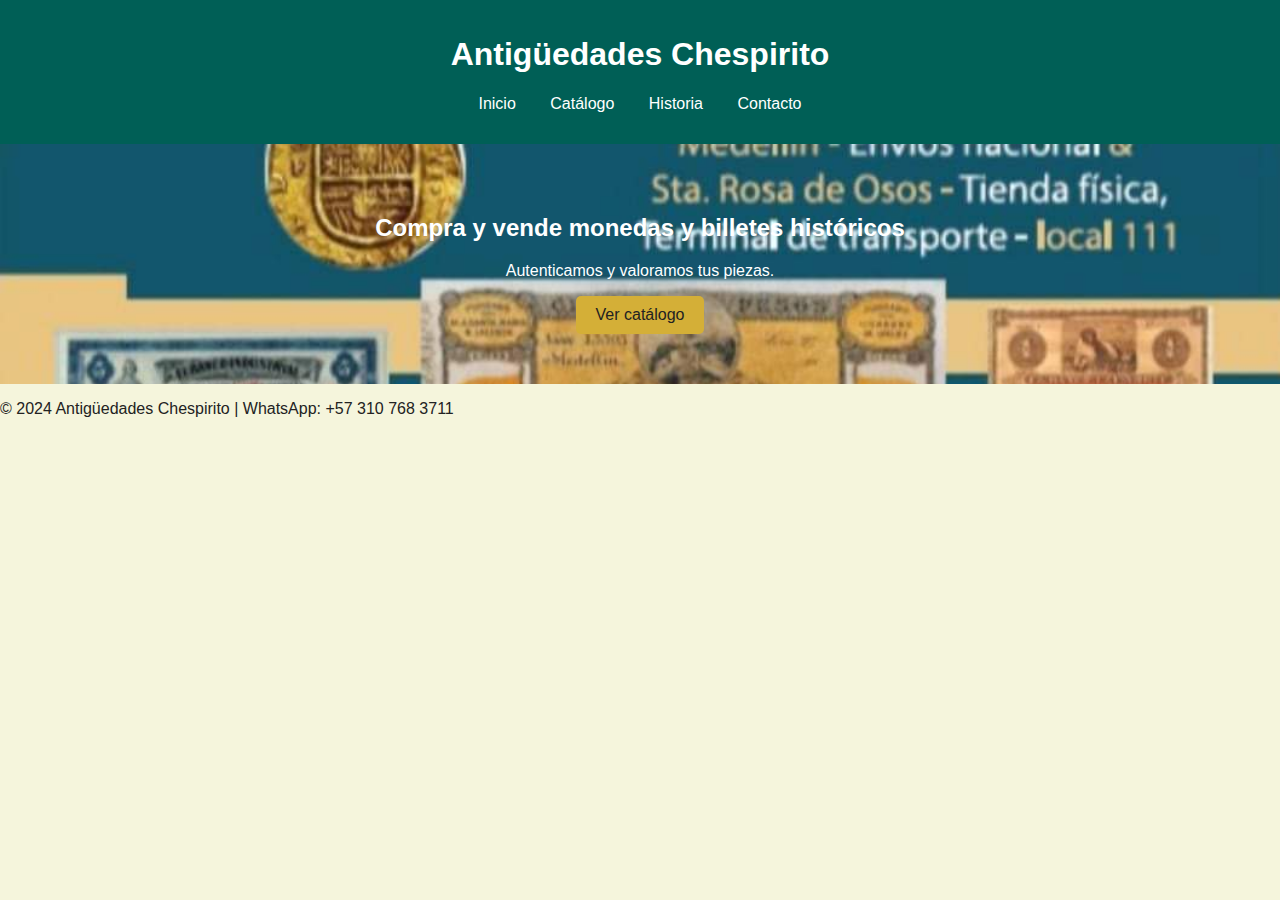
==== index.html @ 01500f8a "Creada la página inicial #2" ====
<!DOCTYPE html>
<html lang="es">
  <head>
    <meta charset="UTF-8" />
    <meta name="viewport" content="width=device-width, initial-scale=1.0" />
    <title>Antigüedades Chespirito | Compra y Venta</title>
    <link rel="stylesheet" href="css/styles.css" />
  </head>

  <body>
    <header>
      <h1>Antigüedades Chespirito</h1>
      <nav>
        <ul>
          <li><a href="index.html">Inicio</a></li>
          <li><a href="catalogo.html">Catálogo</a></li>
          <li><a href="historia.html">Historia</a></li>
          <li><a href="contacto.html">Contacto</a></li>
        </ul>
      </nav>
    </header>

    <section class="hero">
      <h2>Compra y vende monedas y billetes históricos</h2>
      <p>Autenticamos y valoramos tus piezas.</p>
      <a href="catalogo.html" class="btn">Ver catálogo</a>
    </section>

    <footer>
      <p>© 2024 Antigüedades Chespirito | WhatsApp: +57 310 768 3711</p>
    </footer>
  </body>
</html>
---- css/styles.css ----
body {
  font-family: "Open Sans", sans-serif;
  margin: 0;
  padding: 0;
  background-color: #f5f5dc;
  color: #222;
}

header {
  background: #005f56;
  padding: 15px;
  text-align: center;
  color: white;
}

nav ul {
  list-style: none;
  padding: 0;
}

nav ul li {
  display: inline;
  margin: 0 15px;
}

nav ul li a {
  color: white;
  text-decoration: none;
}

.hero {
  text-align: center;
  padding: 50px;
  background: url("../assets/banner.jpg") no-repeat center;
  background-size: cover;
  color: white;
}

.btn {
  display: inline-block;
  background: #d4af37;
  color: #222;
  padding: 10px 20px;
  text-decoration: none;
  border-radius: 5px;
}
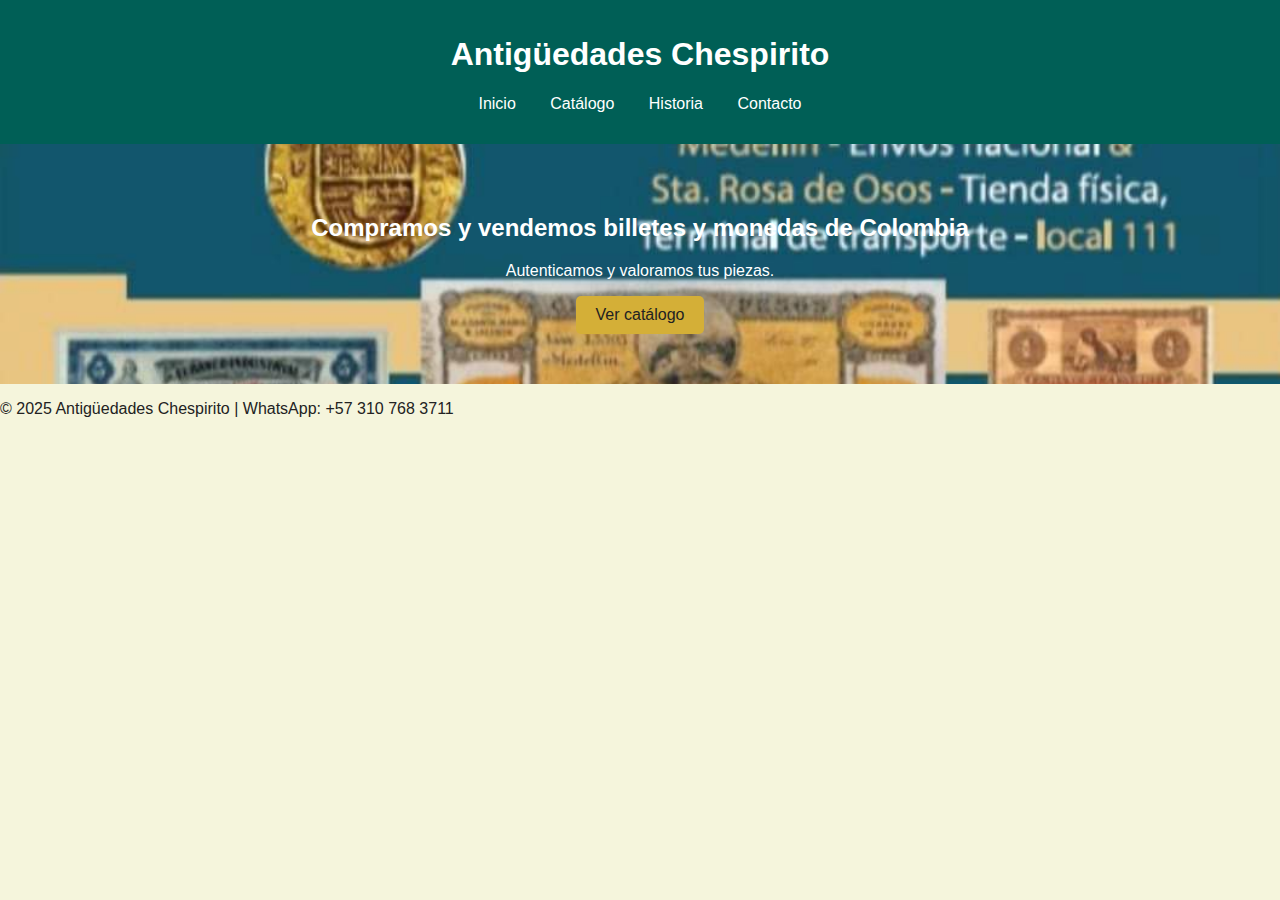
==== commit f6e677ac: "Craeda página para catálogo de billetes y monedas #3" ====
--- a/index.html
+++ b/index.html
@@ -21,13 +21,13 @@
     </header>
 
     <section class="hero">
-      <h2>Compra y vende monedas y billetes históricos</h2>
+      <h2>Compramos y vendemos billetes y monedas de Colombia</h2>
       <p>Autenticamos y valoramos tus piezas.</p>
       <a href="catalogo.html" class="btn">Ver catálogo</a>
     </section>
 
     <footer>
-      <p>© 2024 Antigüedades Chespirito | WhatsApp: +57 310 768 3711</p>
+      <p>© 2025 Antigüedades Chespirito | WhatsApp: +57 310 768 3711</p>
     </footer>
   </body>
 </html>
--- a/css/styles.css
+++ b/css/styles.css
@@ -44,3 +44,28 @@
   text-decoration: none;
   border-radius: 5px;
 }
+
+.catalogo {
+  text-align: center;
+  padding: 50px;
+}
+
+.grid {
+  display: flex;
+  justify-content: center;
+  flex-wrap: wrap;
+  gap: 20px;
+}
+
+.item {
+  background: white;
+  padding: 15px;
+  border-radius: 8px;
+  box-shadow: 0 2px 5px rgba(0, 0, 0, 0.2);
+  width: 250px;
+}
+
+.item img {
+  width: 100%;
+  border-radius: 5px;
+}
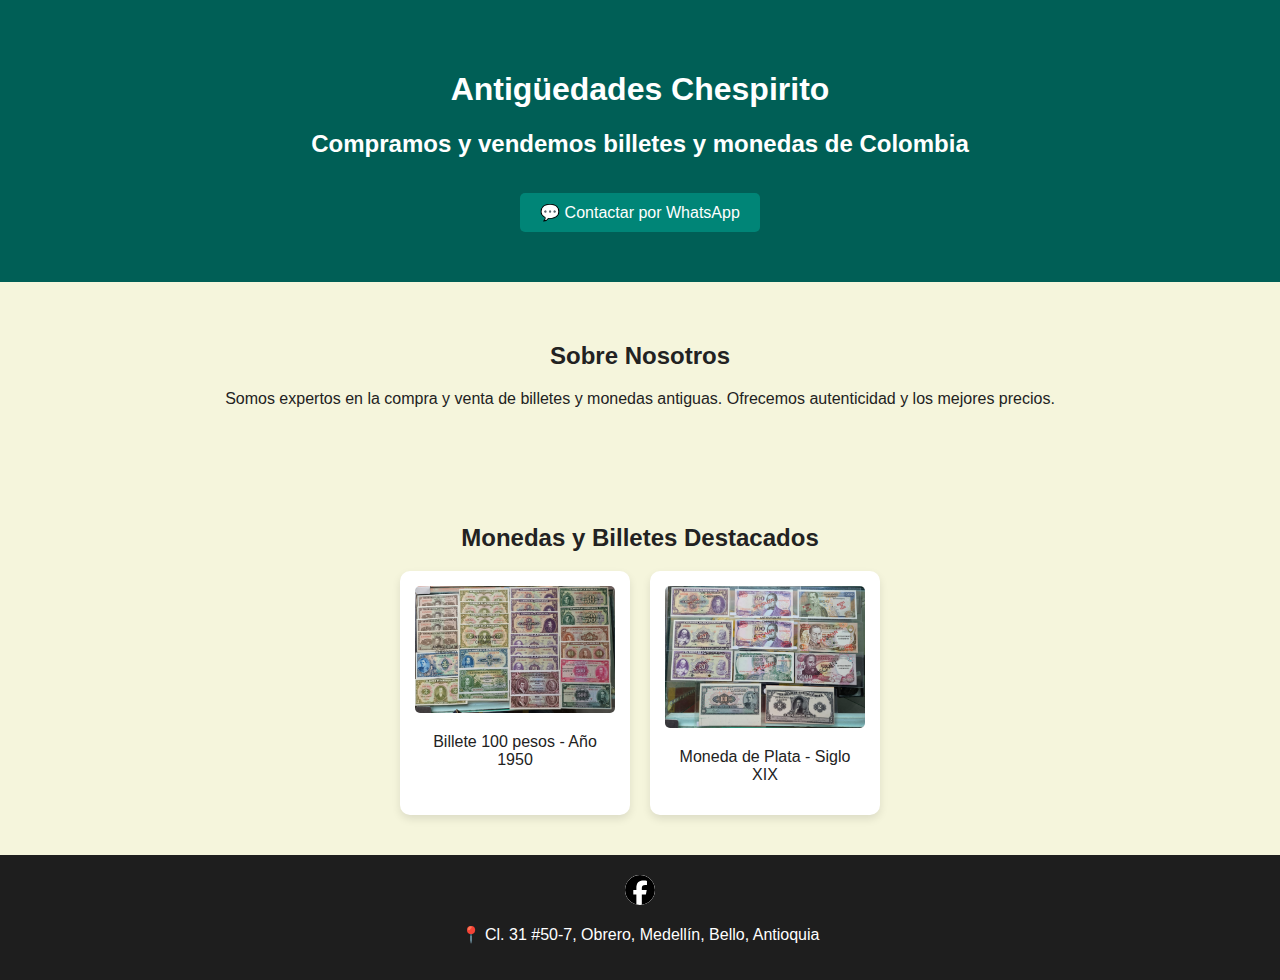
==== commit 0d08981b: "Modificada página inicial #2" ====
--- a/index.html
+++ b/index.html
@@ -3,31 +3,57 @@
   <head>
     <meta charset="UTF-8" />
     <meta name="viewport" content="width=device-width, initial-scale=1.0" />
-    <title>Antigüedades Chespirito | Compra y Venta</title>
+    <title>
+      Antigüedades Chespirito | Compra y Venta de monedas y billetes
+    </title>
     <link rel="stylesheet" href="css/styles.css" />
   </head>
 
   <body>
-    <header>
+    <header class="hero">
       <h1>Antigüedades Chespirito</h1>
-      <nav>
-        <ul>
-          <li><a href="index.html">Inicio</a></li>
-          <li><a href="catalogo.html">Catálogo</a></li>
-          <li><a href="historia.html">Historia</a></li>
-          <li><a href="contacto.html">Contacto</a></li>
-        </ul>
-      </nav>
+      <h2>Compramos y vendemos billetes y monedas de Colombia</h2>
+      <a href="https://wa.me/573107683711" class="btn-whatsapp" target="_blank">
+        💬 Contactar por WhatsApp
+      </a>
     </header>
 
-    <section class="hero">
-      <h2>Compramos y vendemos billetes y monedas de Colombia</h2>
-      <p>Autenticamos y valoramos tus piezas.</p>
-      <a href="catalogo.html" class="btn">Ver catálogo</a>
+    <section class="about">
+      <h2>Sobre Nosotros</h2>
+      <p>
+        Somos expertos en la compra y venta de billetes y monedas antiguas.
+        Ofrecemos autenticidad y los mejores precios.
+      </p>
+    </section>
+
+    <section class="products">
+      <h2>Monedas y Billetes Destacados</h2>
+      <div class="product-grid">
+        <div class="product-card">
+          <img src="assets/image1.jpg" alt="Billete antiguo" />
+          <p>Billete 100 pesos - Año 1950</p>
+        </div>
+        <div class="product-card">
+          <img src="assets/image2.jpg" alt="Moneda antigua" />
+          <p>Moneda de Plata - Siglo XIX</p>
+        </div>
+      </div>
     </section>
 
     <footer>
-      <p>© 2025 Antigüedades Chespirito | WhatsApp: +57 310 768 3711</p>
+      <div class="social-icons">
+        <a
+          href="https://www.facebook.com/123JulianMesa"
+          target="_blank"
+          class="social-icon"
+        >
+          <img src="public/icons/facebook-brands.svg" alt="Facebook" />
+        </a>
+      </div>
+
+      <div class="footer-contact">
+        <p>📍 Cl. 31 #50-7, Obrero, Medellín, Bello, Antioquia</p>
+      </div>
     </footer>
   </body>
 </html>
--- a/css/styles.css
+++ b/css/styles.css
@@ -1,3 +1,10 @@
+:root {
+  --primary-color: #005f56; 
+  --secondary-color: #1e1e1e; 
+  --text-color: #ffffff;
+  --btn-color: #008577;
+}
+
 body {
   font-family: "Open Sans", sans-serif;
   margin: 0;
@@ -13,59 +20,67 @@
   color: white;
 }
 
-nav ul {
-  list-style: none;
-  padding: 0;
+.hero {
+  background: var(--primary-color);
+  color: var(--text-color);
+  text-align: center;
+  padding: 50px 20px;
 }
 
-nav ul li {
-  display: inline;
-  margin: 0 15px;
-}
-
-nav ul li a {
+.btn-whatsapp {
+  background: var(--btn-color);
   color: white;
-  text-decoration: none;
-}
-
-.hero {
-  text-align: center;
-  padding: 50px;
-  background: url("../assets/banner.jpg") no-repeat center;
-  background-size: cover;
-  color: white;
-}
-
-.btn {
-  display: inline-block;
-  background: #d4af37;
-  color: #222;
   padding: 10px 20px;
   text-decoration: none;
   border-radius: 5px;
+  display: inline-block;
+  margin-top: 15px;
 }
 
-.catalogo {
+.about,
+.products {
   text-align: center;
-  padding: 50px;
+  padding: 40px 20px;
 }
 
-.grid {
+.product-grid {
   display: flex;
   justify-content: center;
+  gap: 20px;
   flex-wrap: wrap;
-  gap: 20px;
 }
 
-.item {
+.product-card {
   background: white;
   padding: 15px;
-  border-radius: 8px;
-  box-shadow: 0 2px 5px rgba(0, 0, 0, 0.2);
-  width: 250px;
+  box-shadow: 0px 4px 8px rgba(0, 0, 0, 0.1);
+  border-radius: 10px;
+  width: 200px;
 }
 
-.item img {
+.product-card img {
   width: 100%;
   border-radius: 5px;
 }
+
+footer {
+  background: var(--secondary-color);
+  color: var(--text-color);
+  text-align: center;
+  padding: 20px;
+}
+
+.social-icon img {
+  width: 30px;
+  transition: transform 0.3s ease;
+  background-color: white;
+  border-radius: 50%;
+}
+
+.social-icon:hover img {
+  transform: scale(1.2);
+}
+
+.footer-contact p {
+  font-size: 16px;
+}
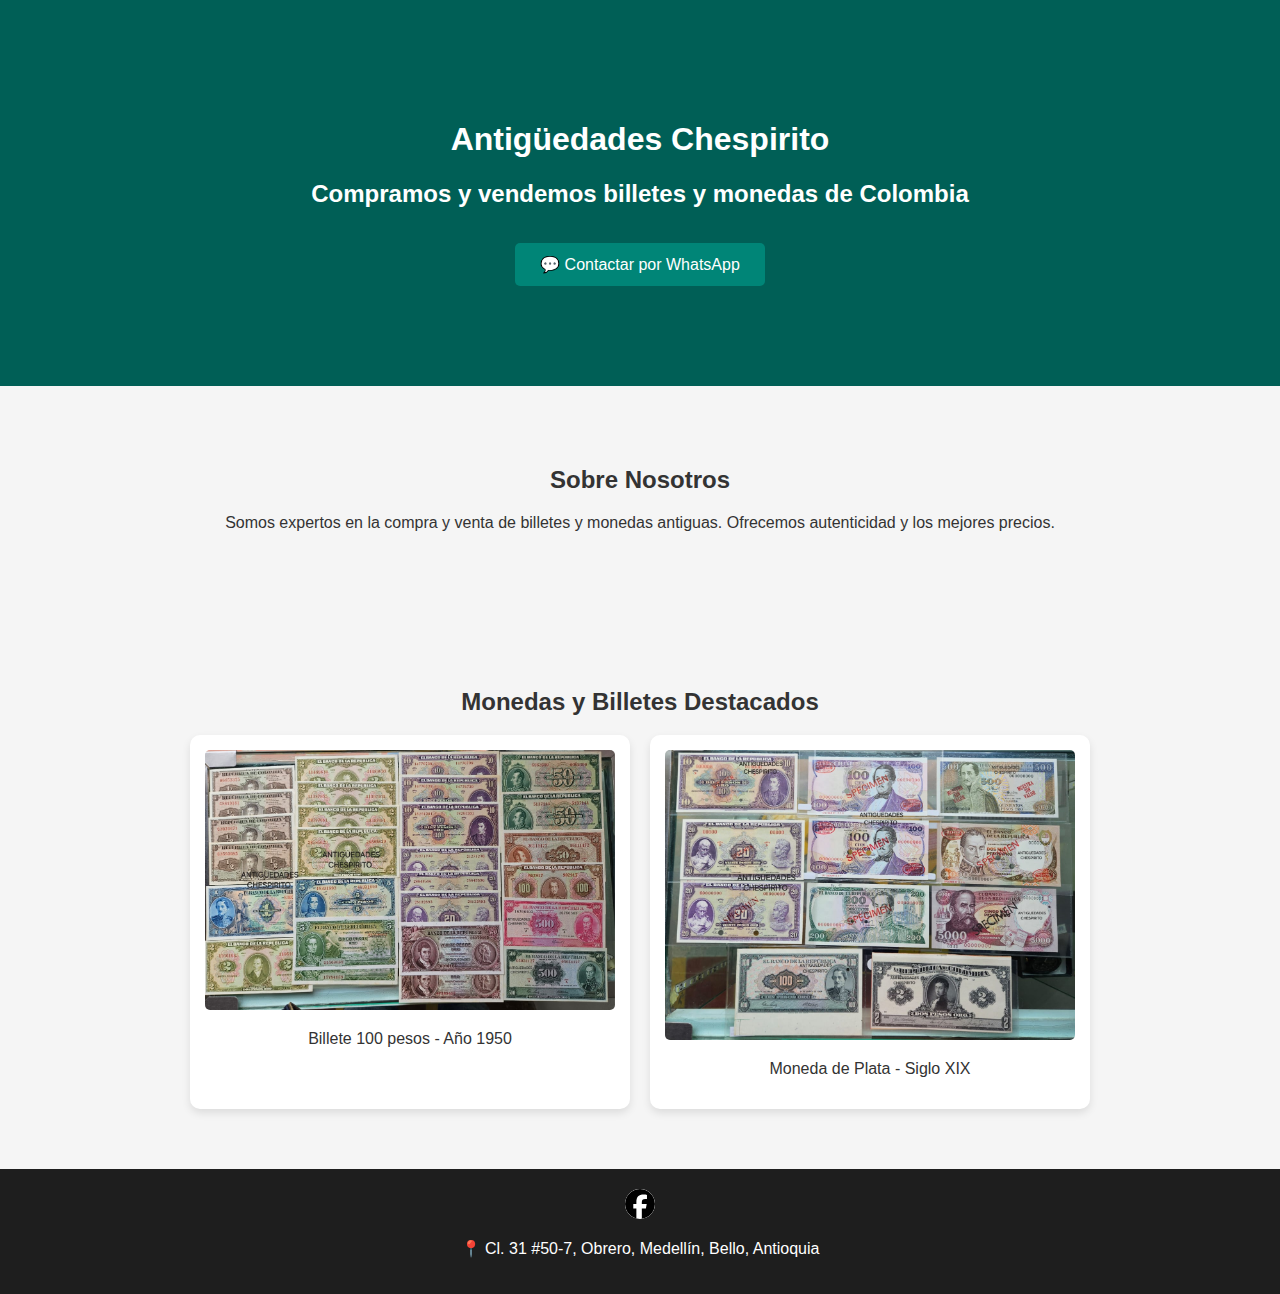
==== commit 1722b2f2: "Agregado logo al head de la página" ====
--- a/index.html
+++ b/index.html
@@ -7,6 +7,7 @@
       Antigüedades Chespirito | Compra y Venta de monedas y billetes
     </title>
     <link rel="stylesheet" href="css/styles.css" />
+    <link rel="icon" type="image/png" href="assets/android-chrome-512x512.png" sizes="64x64" />
   </head>
 
   <body>
--- a/css/styles.css
+++ b/css/styles.css
@@ -1,16 +1,17 @@
 :root {
-  --primary-color: #005f56; 
-  --secondary-color: #1e1e1e; 
+  --primary-color: #005f56;
+  --secondary-color: #1e1e1e;
   --text-color: #ffffff;
   --btn-color: #008577;
+  --hover-color: #006b5e;
 }
 
 body {
   font-family: "Open Sans", sans-serif;
   margin: 0;
   padding: 0;
-  background-color: #f5f5dc;
-  color: #222;
+  background-color: #f5f5f5;
+  color: #333;
 }
 
 header {
@@ -24,30 +25,36 @@
   background: var(--primary-color);
   color: var(--text-color);
   text-align: center;
-  padding: 50px 20px;
+  padding: 100px 20px;
 }
 
 .btn-whatsapp {
   background: var(--btn-color);
   color: white;
-  padding: 10px 20px;
+  padding: 12px 25px;
   text-decoration: none;
   border-radius: 5px;
   display: inline-block;
   margin-top: 15px;
+  transition: background 0.3s ease;
+}
+
+.btn-whatsapp:hover {
+  background: var(--hover-color);
 }
 
 .about,
 .products {
   text-align: center;
-  padding: 40px 20px;
+  padding: 60px 20px;
 }
 
 .product-grid {
-  display: flex;
-  justify-content: center;
+  display: grid;
+  grid-template-columns: repeat(auto-fit, minmax(200px, 1fr));
   gap: 20px;
-  flex-wrap: wrap;
+  max-width: 900px;
+  margin: auto;
 }
 
 .product-card {
@@ -55,7 +62,11 @@
   padding: 15px;
   box-shadow: 0px 4px 8px rgba(0, 0, 0, 0.1);
   border-radius: 10px;
-  width: 200px;
+  transition: transform 0.3s ease-in-out;
+}
+
+.product-card:hover {
+  transform: scale(1.05);
 }
 
 .product-card img {
@@ -84,3 +95,13 @@
 .footer-contact p {
   font-size: 16px;
 }
+
+@media (max-width: 768px) {
+  .hero {
+    padding: 80px 10px;
+  }
+
+  .product-grid {
+    grid-template-columns: 1fr;
+  }
+}
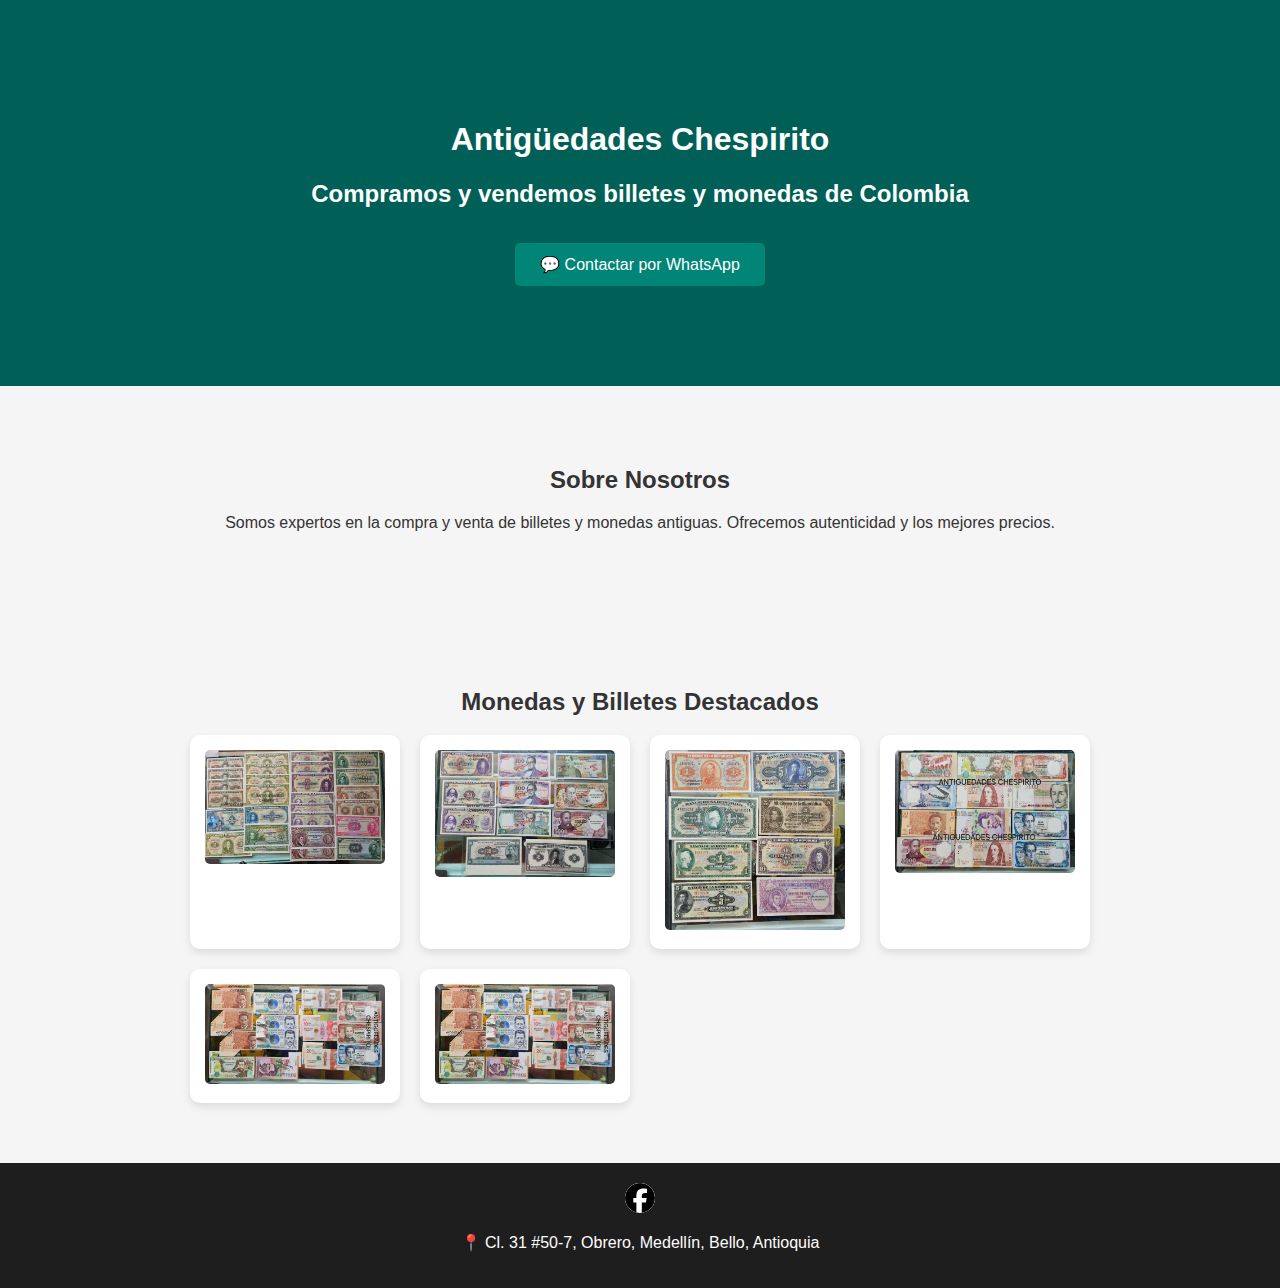
==== commit e75a3ed9: "Se agregan imágenes a la página principal #2" ====
--- a/index.html
+++ b/index.html
@@ -7,7 +7,12 @@
       Antigüedades Chespirito | Compra y Venta de monedas y billetes
     </title>
     <link rel="stylesheet" href="css/styles.css" />
-    <link rel="icon" type="image/png" href="assets/android-chrome-512x512.png" sizes="64x64" />
+    <link
+      rel="icon"
+      type="image/png"
+      href="assets/logotipo.png"
+      sizes="64x64"
+    />
   </head>
 
   <body>
@@ -32,11 +37,21 @@
       <div class="product-grid">
         <div class="product-card">
           <img src="assets/image1.jpg" alt="Billete antiguo" />
-          <p>Billete 100 pesos - Año 1950</p>
         </div>
         <div class="product-card">
           <img src="assets/image2.jpg" alt="Moneda antigua" />
-          <p>Moneda de Plata - Siglo XIX</p>
+        </div>
+        <div class="product-card">
+          <img src="assets/image3.jpg" alt="Moneda antigua" />
+        </div>
+        <div class="product-card">
+          <img src="assets/image4.jpg" alt="Moneda antigua" />
+        </div>
+        <div class="product-card">
+          <img src="assets/image5.jpg" alt="Moneda antigua" />
+        </div>
+        <div class="product-card">
+          <img src="assets/image6.jpg" alt="Moneda antigua" />
         </div>
       </div>
     </section>
